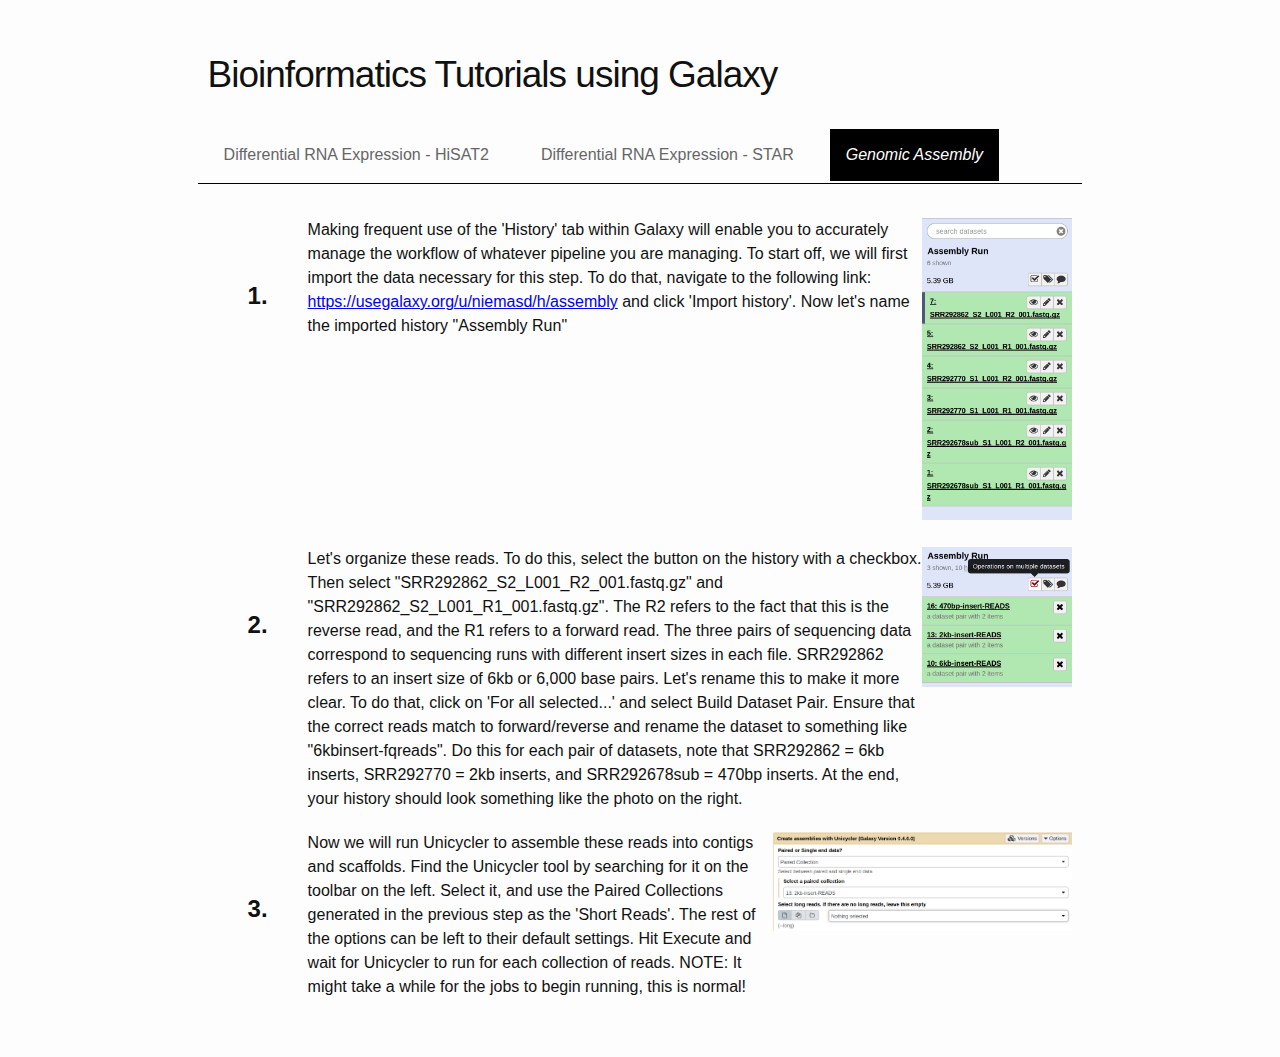
==== docs/assembly/assembly.html @ 7affcdd1 "init" ====
<!DOCTYPE html>
<html>
    <head>
        <meta charset"utf-8">
        <title>Bioinformatics Education</title>
        <meta name="description" content="Galaxy based lessons in Bioinformatics"> 
	    <link rel="stylesheet" href="../styles.css"> 
    </head>
    
    <body>
        <header class="site-header">

        <div id="container">
            <p class="site-title">Bioinformatics Tutorials using Galaxy</p>
            <div id="menu">
                <ul id="nav">
                <li><a href="../hisat2/rna-seq-hisat2.html">Differential RNA Expression - HiSAT2</a></li>
                <li><a href="../star/rna-seq-star.html">Differential RNA Expression - STAR</a></li>
                <li><a class="active" href="../assembly/assembly.html">Genomic Assembly</a></li>
                </ul>
            </div><br>
       
            <div class="tutorial">
                <h2 id="step-no">1.</h2>
                <div class="step-descrip"> 
                    Making frequent use of the 'History' tab within Galaxy will enable you to accurately manage the workflow of whatever pipeline you are managing. To start off, we will first import the data necessary for this step. To do that, navigate to the following link: <a href="https://usegalaxy.org/u/niemasd/h/assembly">https://usegalaxy.org/u/niemasd/h/assembly</a> and click 'Import history'. Now let's name the imported history "Assembly Run"
                </div>
                <div class="step-img"> 
                    <img src="./step1.png" width=150> </img>
                </div>
            </div>
            
            <div class="tutorial">
                <h2 id="step-no">2.</h2>
                <div class="step-descrip"> 
                    Let's organize these reads. To do this, select the button on the history with a checkbox. Then select "SRR292862_S2_L001_R2_001.fastq.gz" and "SRR292862_S2_L001_R1_001.fastq.gz". The R2 refers to the fact that this is the reverse read, and the R1 refers to a forward read. The three pairs of sequencing data correspond to sequencing runs with different insert sizes in each file. SRR292862 refers to an insert size of 6kb or 6,000 base pairs. Let's rename this to make it more clear. To do that, click on 'For all selected...' and select Build Dataset Pair. Ensure that the correct reads match to forward/reverse and rename the dataset to something like "6kbinsert-fqreads". Do this for each pair of datasets, note that SRR292862 = 6kb inserts, SRR292770 = 2kb inserts, and SRR292678sub = 470bp inserts. At the end, your history should look something like the photo on the right.
                </div>
                <div class="step-img"> 
                    <img src="./step2.png" width=150> </img>
                </div>
            </div>
            
        
            <div class="tutorial">
                <h2 id="step-no">3.</h2>
                <div class="step-descrip"> 
                    Now we will run Unicycler to assemble these reads into contigs and scaffolds. Find the Unicycler tool by searching for it on the toolbar on the left. Select it, and use the Paired Collections generated in the previous step as the 'Short Reads'. The rest of the options can be left to their default settings. Hit Execute and wait for Unicycler to run for each collection of reads. NOTE: It might take a while for the jobs to begin running, this is normal!
                </div>
                <div class="step-img"> 
                    <img src="./step3.png" width=300> </img>
                </div>
            </div>
        </div>
    </body>
---- docs/styles.css ----
body {
  font-family: Helvetica, Arial, serif;
  font-size: 16px;
  line-height: 1.5;
  font-weight: 300;
  color: #111;
  background-color: #fdfdfd;
  -webkit-text-size-adjust: 100%; 
}


#container {
    width:70%;
    margin: auto;
    padding-bottom:40px;
}

#menu {
    width: auto;
    height: auto;
    float: center;
    margin-top: 16px;
    border-bottom: 1px solid black;
    padding-bottom: 2px;
}

#menu ul {
    list-style-type:none;
    margin:0;
    padding:0;
    overflow:hidden;
}
    
#menu #nav li {
    display: inline-block;
    padding: 0px 10px 0px 10px;
    float:left;
}

#menu #nav li a {
    display: block;
    color: #666;
    text-align:center;
    padding: 14px 16px;
    text-decoration:none;
}

#menu #nav li a:hover:not(.active) {
    background-color:#ddd; 
    font-style:italic;
    color=#000000
}

#menu #nav li a.active {
    color:white;
    background-color:black;
    font-style:italic;
}

.site-title {
    font-size: 37px;
    line-height: 56px;
    letter-spacing: -1px;
    margin-bottom:10px;
    padding:10px
} 


.tutorial {
    display: flex;
    padding:10px;
}

.tutorial #step-no {
    padding: 40px;
}

.tutorial .step-descrip{
    flex: 1 auto;
}

.tutorial .step-img{
    flex: 1 auto;
}
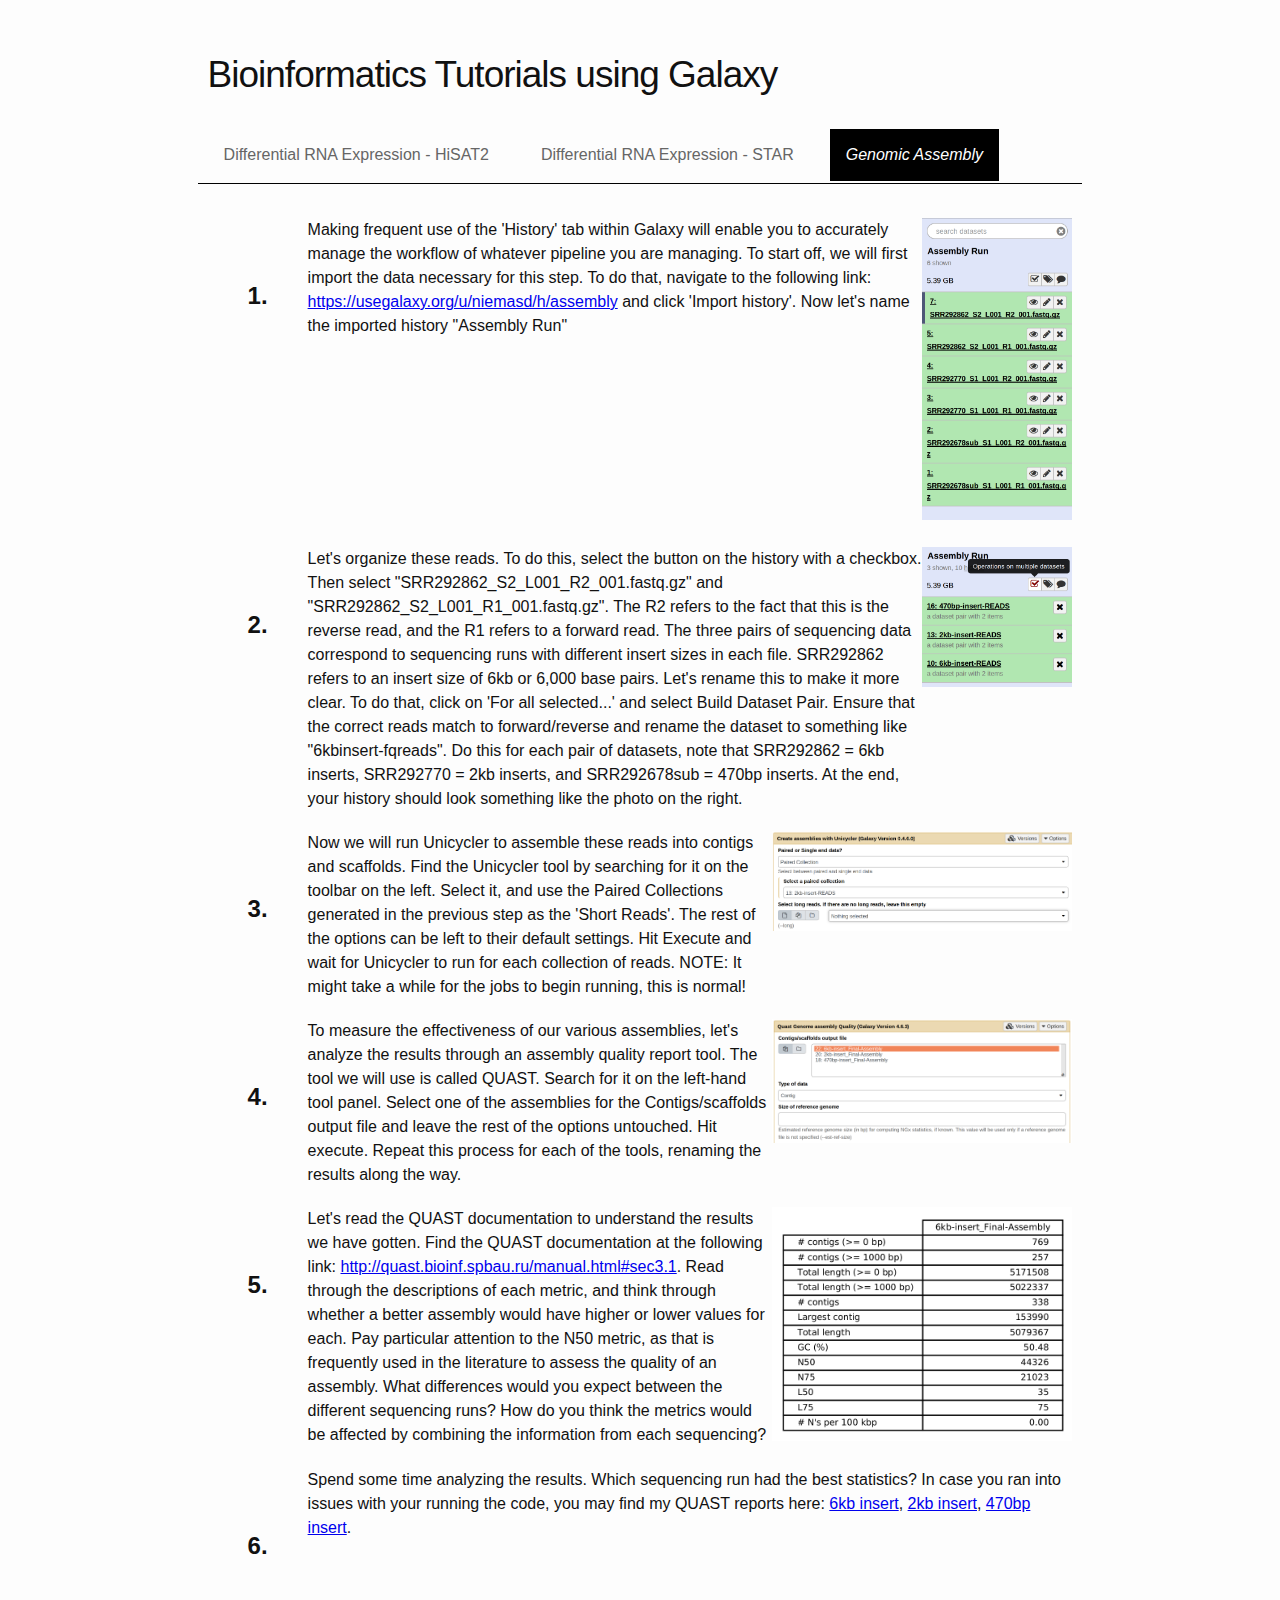
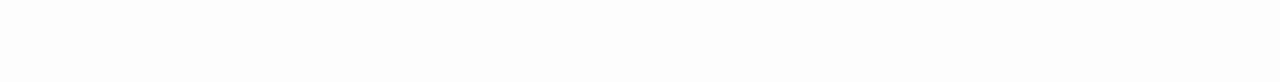
==== commit ab46ec0e: "wrappin up" ====
--- a/docs/assembly/assembly.html
+++ b/docs/assembly/assembly.html
@@ -14,7 +14,7 @@
             <p class="site-title">Bioinformatics Tutorials using Galaxy</p>
             <div id="menu">
                 <ul id="nav">
-                <li><a href="../hisat2/rna-seq-hisat2.html">Differential RNA Expression - HiSAT2</a></li>
+                <li><a href="../index.html">Differential RNA Expression - HiSAT2</a></li>
                 <li><a href="../star/rna-seq-star.html">Differential RNA Expression - STAR</a></li>
                 <li><a class="active" href="../assembly/assembly.html">Genomic Assembly</a></li>
                 </ul>
@@ -50,5 +50,31 @@
                     <img src="./step3.png" width=300> </img>
                 </div>
             </div>
+
+            <div class="tutorial"> <h2 id="step-no">4.</h2>
+                <div class="step-descrip"> 
+                    To measure the effectiveness of our various assemblies, let's analyze the results through an assembly quality report tool. The tool we will use is called QUAST. Search for it on the left-hand tool panel. Select one of the assemblies for the Contigs/scaffolds output file and leave the rest of the options untouched. Hit execute. Repeat this process for each of the tools, renaming the results along the way.
+                </div>
+                <div class="step-img"> 
+                    <img src="./step4.png" width=300> </img>
+                </div>
+            </div>
+
+            <div class="tutorial">
+                <h2 id="step-no">5.</h2>
+                <div class="step-descrip"> 
+                    Let's read the QUAST documentation to understand the results we have gotten. Find the QUAST documentation at the following link: <a href="http://quast.bioinf.spbau.ru/manual.html#sec3.1" target="_blank">http://quast.bioinf.spbau.ru/manual.html#sec3.1</a>. Read through the descriptions of each metric, and think through whether a better assembly would have higher or lower values for each. Pay particular attention to the N50 metric, as that is frequently used in the literature to assess the quality of an assembly. What differences would you expect between the different sequencing runs? How do you think the metrics would be affected by combining the information from each sequencing?
+                </div>
+                <div class="step-img"> 
+                    <img src="./step5.png" width=300> </img>
+                </div>
+            </div>
+            
+            <div class="tutorial">
+                <h2 id="step-no">6.</h2>
+                <div class="step-descrip"> 
+                    Spend some time analyzing the results. Which sequencing run had the best statistics? In case you ran into issues with your running the code, you may find my QUAST reports here: <a href="./6kb-report.pdf">6kb insert</a>, <a href="./2kb-report.pdf">2kb insert</a>, <a href="./470bp-report.pdf">470bp insert</a>.
+                </div>
+            </div>
         </div>
     </body>
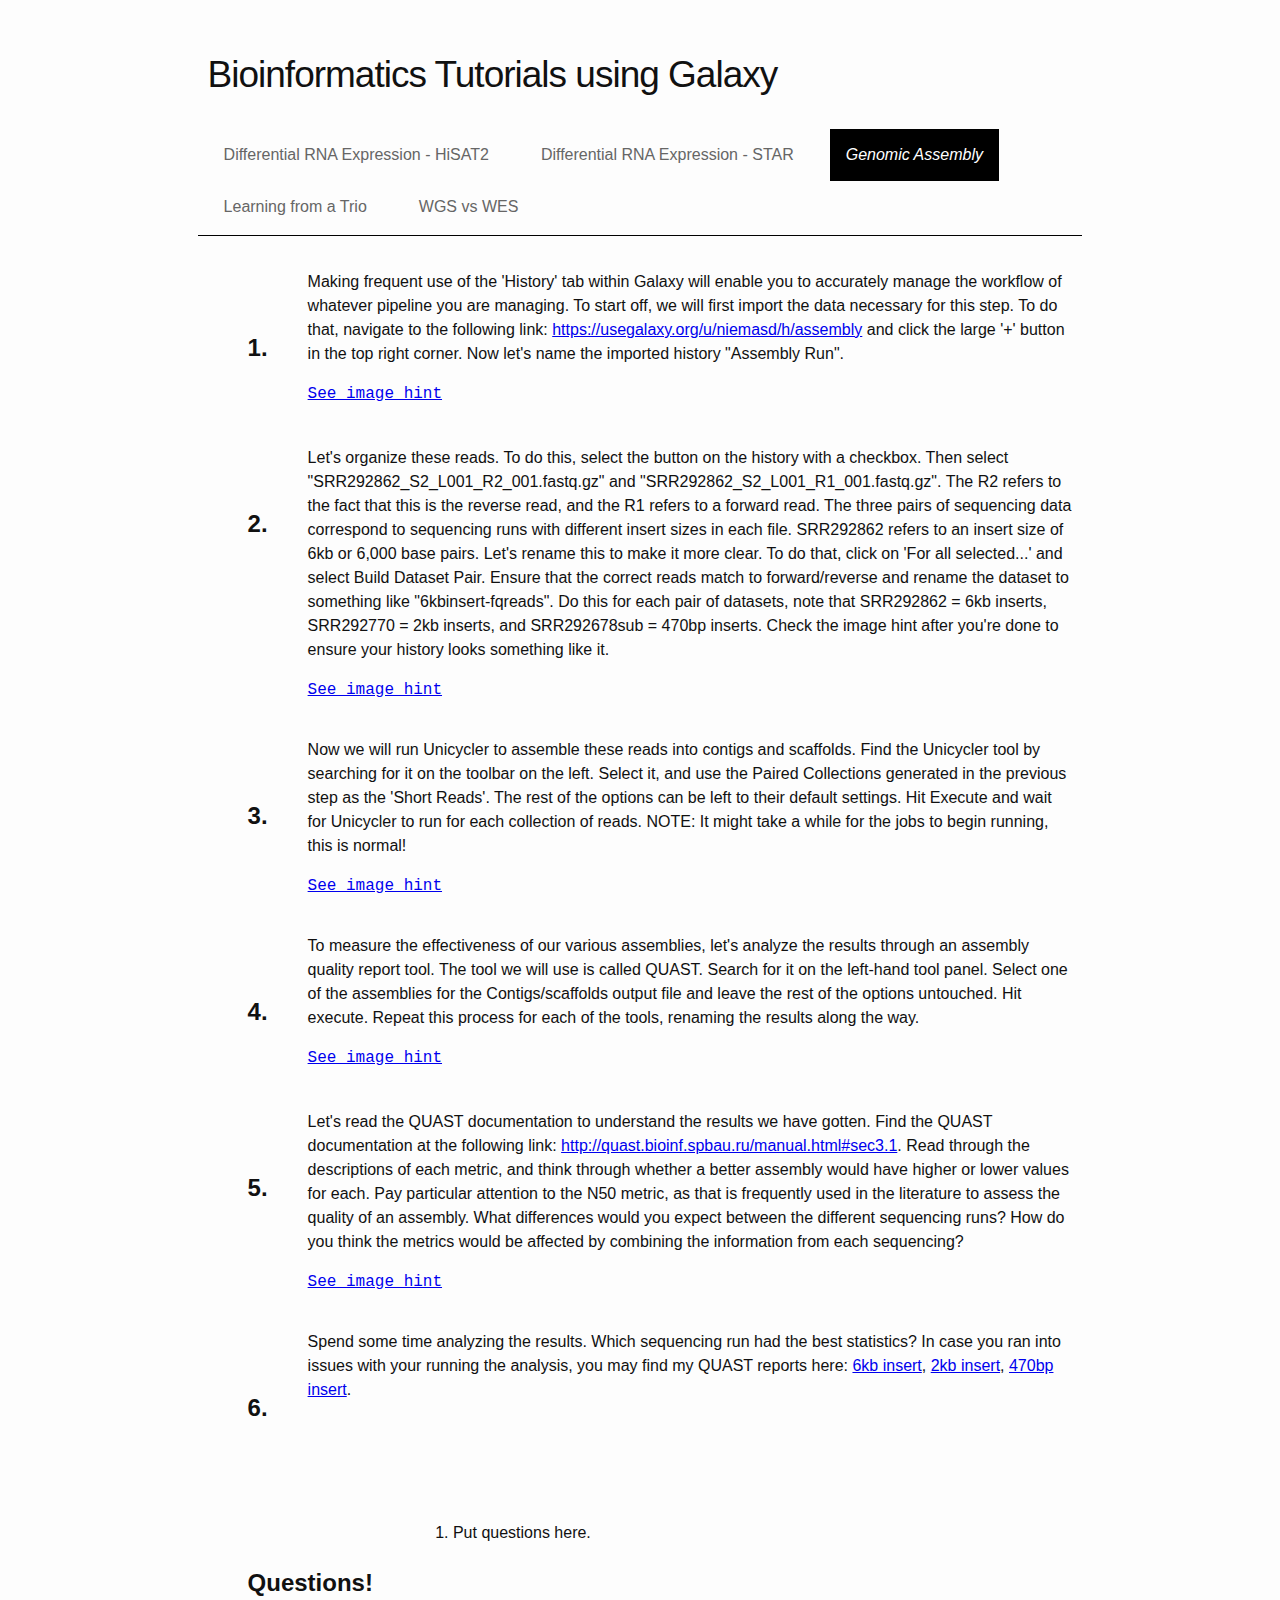
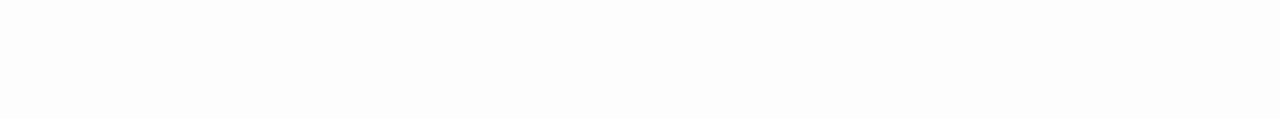
==== commit db084c31: "big push" ====
--- a/docs/assembly/assembly.html
+++ b/docs/assembly/assembly.html
@@ -17,26 +17,22 @@
                 <li><a href="../index.html">Differential RNA Expression - HiSAT2</a></li>
                 <li><a href="../star/rna-seq-star.html">Differential RNA Expression - STAR</a></li>
                 <li><a class="active" href="../assembly/assembly.html">Genomic Assembly</a></li>
+                <li><a href="../trio/trio.html">Learning from a Trio</a></li>
+                <li><a href="../wgs-vs-wes/wgs-vs-wes.html">WGS vs WES</a></li>
                 </ul>
             </div><br>
        
             <div class="tutorial">
                 <h2 id="step-no">1.</h2>
                 <div class="step-descrip"> 
-                    Making frequent use of the 'History' tab within Galaxy will enable you to accurately manage the workflow of whatever pipeline you are managing. To start off, we will first import the data necessary for this step. To do that, navigate to the following link: <a href="https://usegalaxy.org/u/niemasd/h/assembly">https://usegalaxy.org/u/niemasd/h/assembly</a> and click 'Import history'. Now let's name the imported history "Assembly Run"
-                </div>
-                <div class="step-img"> 
-                    <img src="./step1.png" width=150> </img>
+                    Making frequent use of the 'History' tab within Galaxy will enable you to accurately manage the workflow of whatever pipeline you are managing. To start off, we will first import the data necessary for this step. To do that, navigate to the following link: <a href="https://usegalaxy.org/u/niemasd/h/assembly">https://usegalaxy.org/u/niemasd/h/assembly</a> and click the large '+' button in the top right corner. Now let's name the imported history "Assembly Run". <pre><a href="./step1.png" target="_blank">See image hint</a></pre>
                 </div>
             </div>
             
             <div class="tutorial">
                 <h2 id="step-no">2.</h2>
                 <div class="step-descrip"> 
-                    Let's organize these reads. To do this, select the button on the history with a checkbox. Then select "SRR292862_S2_L001_R2_001.fastq.gz" and "SRR292862_S2_L001_R1_001.fastq.gz". The R2 refers to the fact that this is the reverse read, and the R1 refers to a forward read. The three pairs of sequencing data correspond to sequencing runs with different insert sizes in each file. SRR292862 refers to an insert size of 6kb or 6,000 base pairs. Let's rename this to make it more clear. To do that, click on 'For all selected...' and select Build Dataset Pair. Ensure that the correct reads match to forward/reverse and rename the dataset to something like "6kbinsert-fqreads". Do this for each pair of datasets, note that SRR292862 = 6kb inserts, SRR292770 = 2kb inserts, and SRR292678sub = 470bp inserts. At the end, your history should look something like the photo on the right.
-                </div>
-                <div class="step-img"> 
-                    <img src="./step2.png" width=150> </img>
+                    Let's organize these reads. To do this, select the button on the history with a checkbox. Then select "SRR292862_S2_L001_R2_001.fastq.gz" and "SRR292862_S2_L001_R1_001.fastq.gz". The R2 refers to the fact that this is the reverse read, and the R1 refers to a forward read. The three pairs of sequencing data correspond to sequencing runs with different insert sizes in each file. SRR292862 refers to an insert size of 6kb or 6,000 base pairs. Let's rename this to make it more clear. To do that, click on 'For all selected...' and select Build Dataset Pair. Ensure that the correct reads match to forward/reverse and rename the dataset to something like "6kbinsert-fqreads". Do this for each pair of datasets, note that SRR292862 = 6kb inserts, SRR292770 = 2kb inserts, and SRR292678sub = 470bp inserts. Check the image hint after you're done to ensure your history looks something like it. <pre><a href="./step2.png" target="_blank">See image hint</a></pre>
                 </div>
             </div>
             
@@ -44,36 +40,37 @@
             <div class="tutorial">
                 <h2 id="step-no">3.</h2>
                 <div class="step-descrip"> 
-                    Now we will run Unicycler to assemble these reads into contigs and scaffolds. Find the Unicycler tool by searching for it on the toolbar on the left. Select it, and use the Paired Collections generated in the previous step as the 'Short Reads'. The rest of the options can be left to their default settings. Hit Execute and wait for Unicycler to run for each collection of reads. NOTE: It might take a while for the jobs to begin running, this is normal!
-                </div>
-                <div class="step-img"> 
-                    <img src="./step3.png" width=300> </img>
+                    Now we will run Unicycler to assemble these reads into contigs and scaffolds. Find the Unicycler tool by searching for it on the toolbar on the left. Select it, and use the Paired Collections generated in the previous step as the 'Short Reads'. The rest of the options can be left to their default settings. Hit Execute and wait for Unicycler to run for each collection of reads. NOTE: It might take a while for the jobs to begin running, this is normal! <pre><a href="./step3.png" target="_blank">See image hint</a></pre>
                 </div>
             </div>
 
             <div class="tutorial"> <h2 id="step-no">4.</h2>
                 <div class="step-descrip"> 
-                    To measure the effectiveness of our various assemblies, let's analyze the results through an assembly quality report tool. The tool we will use is called QUAST. Search for it on the left-hand tool panel. Select one of the assemblies for the Contigs/scaffolds output file and leave the rest of the options untouched. Hit execute. Repeat this process for each of the tools, renaming the results along the way.
-                </div>
-                <div class="step-img"> 
-                    <img src="./step4.png" width=300> </img>
+                    To measure the effectiveness of our various assemblies, let's analyze the results through an assembly quality report tool. The tool we will use is called QUAST. Search for it on the left-hand tool panel. Select one of the assemblies for the Contigs/scaffolds output file and leave the rest of the options untouched. Hit execute. Repeat this process for each of the tools, renaming the results along the way. <pre><a href="./step4.png" target="_blank">See image hint</a></pre>
                 </div>
             </div>
 
             <div class="tutorial">
                 <h2 id="step-no">5.</h2>
                 <div class="step-descrip"> 
-                    Let's read the QUAST documentation to understand the results we have gotten. Find the QUAST documentation at the following link: <a href="http://quast.bioinf.spbau.ru/manual.html#sec3.1" target="_blank">http://quast.bioinf.spbau.ru/manual.html#sec3.1</a>. Read through the descriptions of each metric, and think through whether a better assembly would have higher or lower values for each. Pay particular attention to the N50 metric, as that is frequently used in the literature to assess the quality of an assembly. What differences would you expect between the different sequencing runs? How do you think the metrics would be affected by combining the information from each sequencing?
-                </div>
-                <div class="step-img"> 
-                    <img src="./step5.png" width=300> </img>
+                    Let's read the QUAST documentation to understand the results we have gotten. Find the QUAST documentation at the following link: <a href="http://quast.bioinf.spbau.ru/manual.html#sec3.1" target="_blank">http://quast.bioinf.spbau.ru/manual.html#sec3.1</a>. Read through the descriptions of each metric, and think through whether a better assembly would have higher or lower values for each. Pay particular attention to the N50 metric, as that is frequently used in the literature to assess the quality of an assembly. What differences would you expect between the different sequencing runs? How do you think the metrics would be affected by combining the information from each sequencing? <pre><a href="./step5.png" target="_blank">See image hint</a></pre>
                 </div>
             </div>
             
             <div class="tutorial">
                 <h2 id="step-no">6.</h2>
                 <div class="step-descrip"> 
-                    Spend some time analyzing the results. Which sequencing run had the best statistics? In case you ran into issues with your running the code, you may find my QUAST reports here: <a href="./6kb-report.pdf">6kb insert</a>, <a href="./2kb-report.pdf">2kb insert</a>, <a href="./470bp-report.pdf">470bp insert</a>.
+                    Spend some time analyzing the results. Which sequencing run had the best statistics? In case you ran into issues with your running the analysis, you may find my QUAST reports here: <a href="./6kb-report.pdf">6kb insert</a>, <a href="./2kb-report.pdf">2kb insert</a>, <a href="./470bp-report.pdf">470bp insert</a>.
+                </div>
+            </div>
+
+
+            <div class="tutorial">
+                <h2 id="step-no">Questions!</h2>
+                <div class="step-descrip"> 
+                    <ol>
+                        <li> Put questions here.
+                    </ol>
                 </div>
             </div>
         </div>
